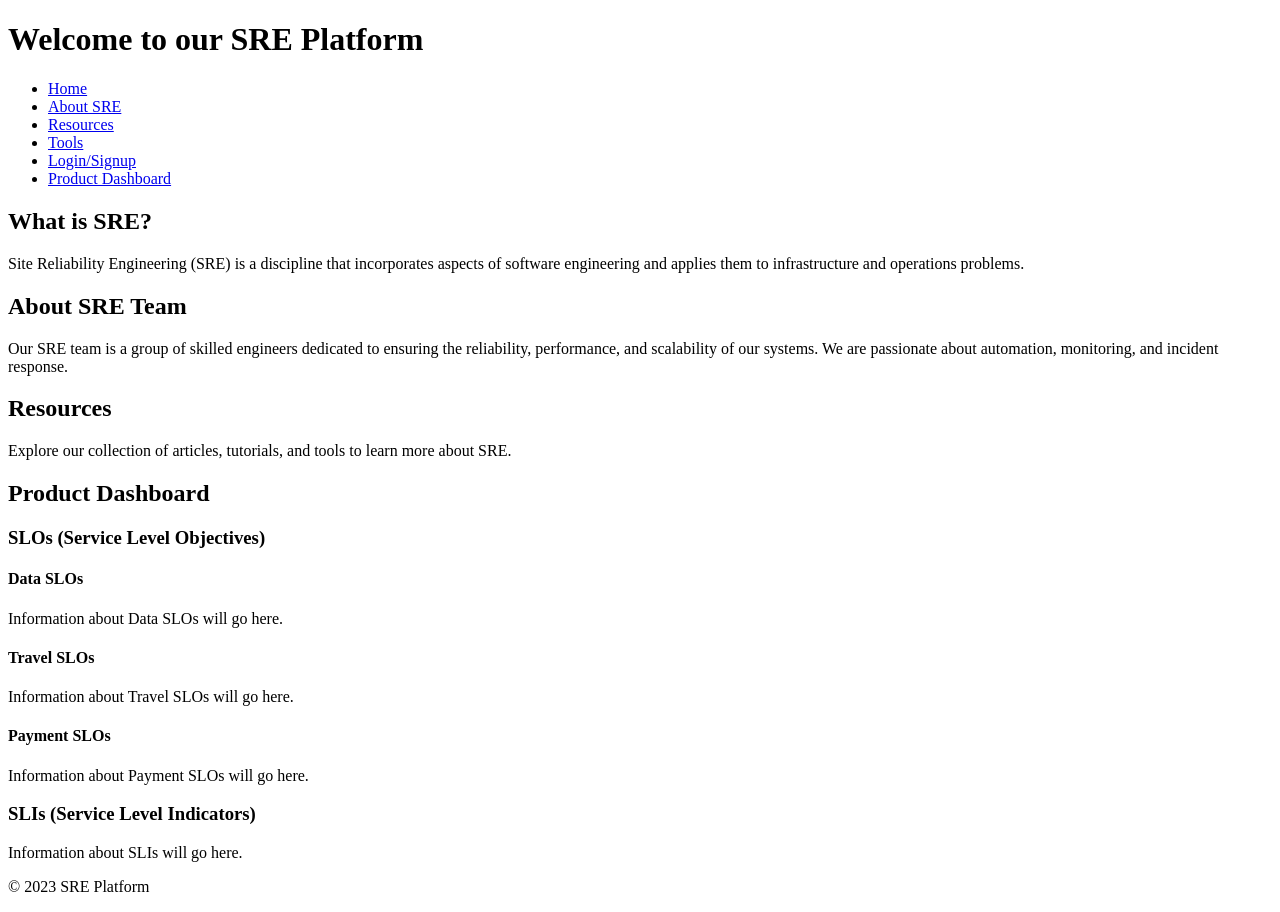
==== Website/index.html @ 282ce7d6 "First commit to website" ====
<!DOCTYPE html>
<html>
<head>
  <title>SRE Platform</title>
  <link rel="stylesheet" href="style.css"> </head>
<body>
  <header>
    <h1>Welcome to our SRE Platform</h1>
    <nav>
      <ul>
        <li><a href="#">Home</a></li>
        <li><a href="#">About SRE</a></li>
        <li><a href="#">Resources</a></li>
        <li><a href="#">Tools</a></li>
        <li><a href="#">Login/Signup</a></li>
	<li><a href="#dashboard">Product Dashboard</a></li>
      </ul>
    </nav>
  </header>
<main>
  <section id="intro">
    <h2>What is SRE?</h2>
    <p>Site Reliability Engineering (SRE) is a discipline that incorporates aspects of software engineering and applies them to infrastructure and operations problems. </p>
    <section id="about-sre"> 
    <h2>About SRE Team</h2> 
    <p>Our SRE team is a group of skilled engineers dedicated to ensuring the reliability, performance, and scalability of our systems. We are passionate about automation, monitoring, and incident response. </p> 
  </section>
  <section id="resources">
    <h2>Resources</h2>
    <p>Explore our collection of articles, tutorials, and tools to learn more about SRE.</p>
  </section>
  <section id="dashboard">
    <h2>Product Dashboard</h2>
    
  <h3>SLOs (Service Level Objectives)</h3>

  <section id="data-slo">
    <h4>Data SLOs</h4>
    <p>Information about Data SLOs will go here.</p>
  </section>

  <section id="travel-slo">
    <h4>Travel SLOs</h4>
    <p>Information about Travel SLOs will go here.</p>
  </section>

  <section id="payment-slo">
    <h4>Payment SLOs</h4>
    <p>Information about Payment SLOs will go here.</p>
  </section>

  <h3>SLIs (Service Level Indicators)</h3>
  <p>Information about SLIs will go here.</p> 
</section>
  </section> </main>
  <footer>
    <p>&copy; 2023 SRE Platform</p>
  </footer>
  <script src="script.js"></script> </body>
</html>
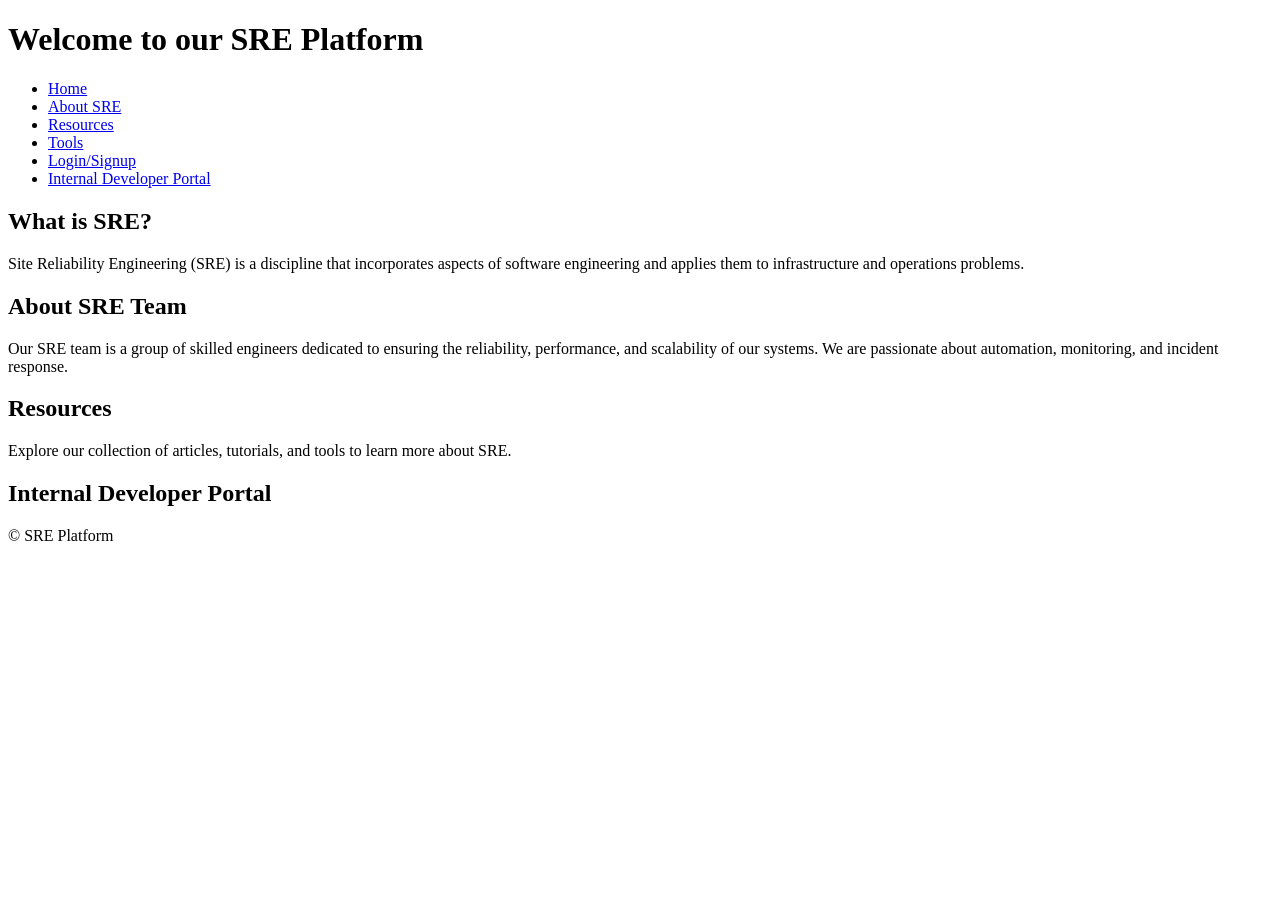
==== commit ab187782: "Added IDP" ====
--- a/Website/index.html
+++ b/Website/index.html
@@ -13,7 +13,7 @@
         <li><a href="#">Resources</a></li>
         <li><a href="#">Tools</a></li>
         <li><a href="#">Login/Signup</a></li>
-	<li><a href="#dashboard">Product Dashboard</a></li>
+	<li><a href="#dashboard">Internal Developer Portal</Portal></a></li>
       </ul>
     </nav>
   </header>
@@ -25,36 +25,17 @@
     <h2>About SRE Team</h2> 
     <p>Our SRE team is a group of skilled engineers dedicated to ensuring the reliability, performance, and scalability of our systems. We are passionate about automation, monitoring, and incident response. </p> 
   </section>
-  <section id="resources">
+  <section id="Resources">
     <h2>Resources</h2>
     <p>Explore our collection of articles, tutorials, and tools to learn more about SRE.</p>
   </section>
   <section id="dashboard">
-    <h2>Product Dashboard</h2>
+    <h2>Internal Developer Portal</h2>
     
-  <h3>SLOs (Service Level Objectives)</h3>
-
-  <section id="data-slo">
-    <h4>Data SLOs</h4>
-    <p>Information about Data SLOs will go here.</p>
-  </section>
-
-  <section id="travel-slo">
-    <h4>Travel SLOs</h4>
-    <p>Information about Travel SLOs will go here.</p>
-  </section>
-
-  <section id="payment-slo">
-    <h4>Payment SLOs</h4>
-    <p>Information about Payment SLOs will go here.</p>
-  </section>
-
-  <h3>SLIs (Service Level Indicators)</h3>
-  <p>Information about SLIs will go here.</p> 
 </section>
   </section> </main>
   <footer>
-    <p>&copy; 2023 SRE Platform</p>
+    <p>&copy; SRE Platform</p>
   </footer>
   <script src="script.js"></script> </body>
 </html>
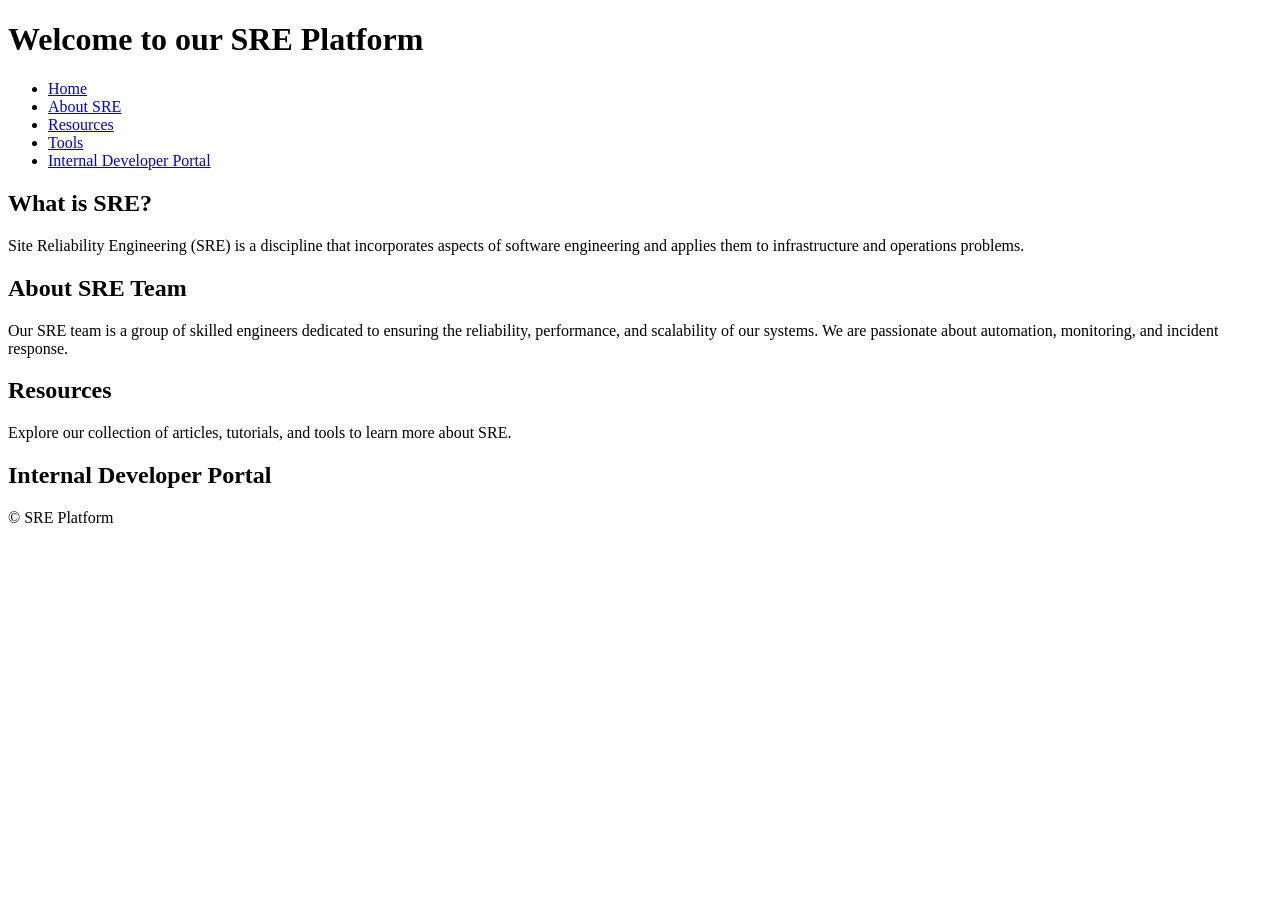
==== commit d0d94fdf: "Removed login" ====
--- a/Website/index.html
+++ b/Website/index.html
@@ -12,8 +12,7 @@
         <li><a href="#">About SRE</a></li>
         <li><a href="#">Resources</a></li>
         <li><a href="#">Tools</a></li>
-        <li><a href="#">Login/Signup</a></li>
-	<li><a href="#dashboard">Internal Developer Portal</Portal></a></li>
+       	<li><a href="#dashboard">Internal Developer Portal</Portal></a></li>
       </ul>
     </nav>
   </header>
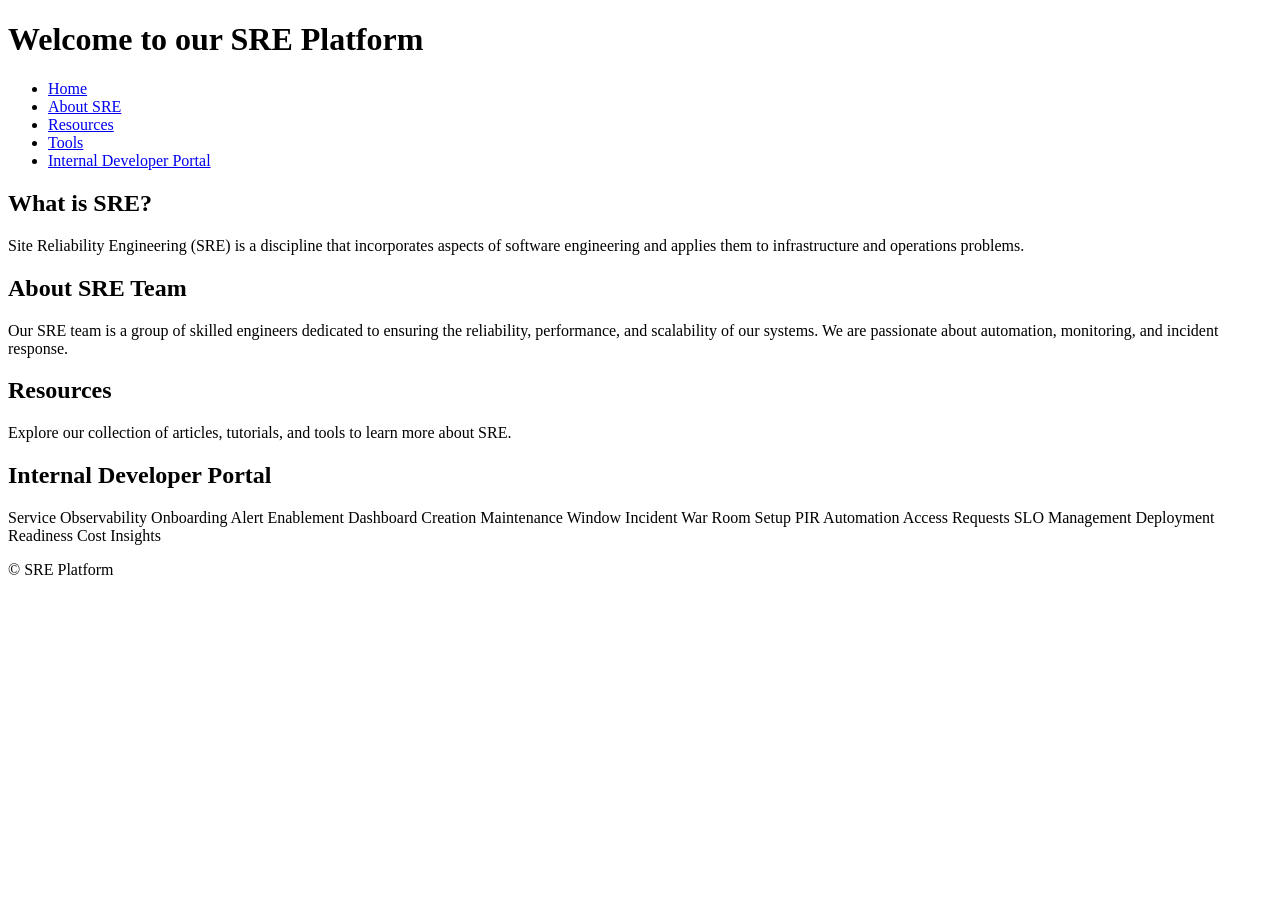
==== commit d347083e: "Added IDP links" ====
--- a/Website/index.html
+++ b/Website/index.html
@@ -30,7 +30,17 @@
   </section>
   <section id="dashboard">
     <h2>Internal Developer Portal</h2>
-    
+    <p>
+Service Observability Onboarding
+Alert Enablement
+Dashboard Creation
+Maintenance Window
+Incident War Room Setup
+PIR Automation
+Access Requests
+SLO Management
+Deployment Readiness
+Cost Insights</p>
 </section>
   </section> </main>
   <footer>
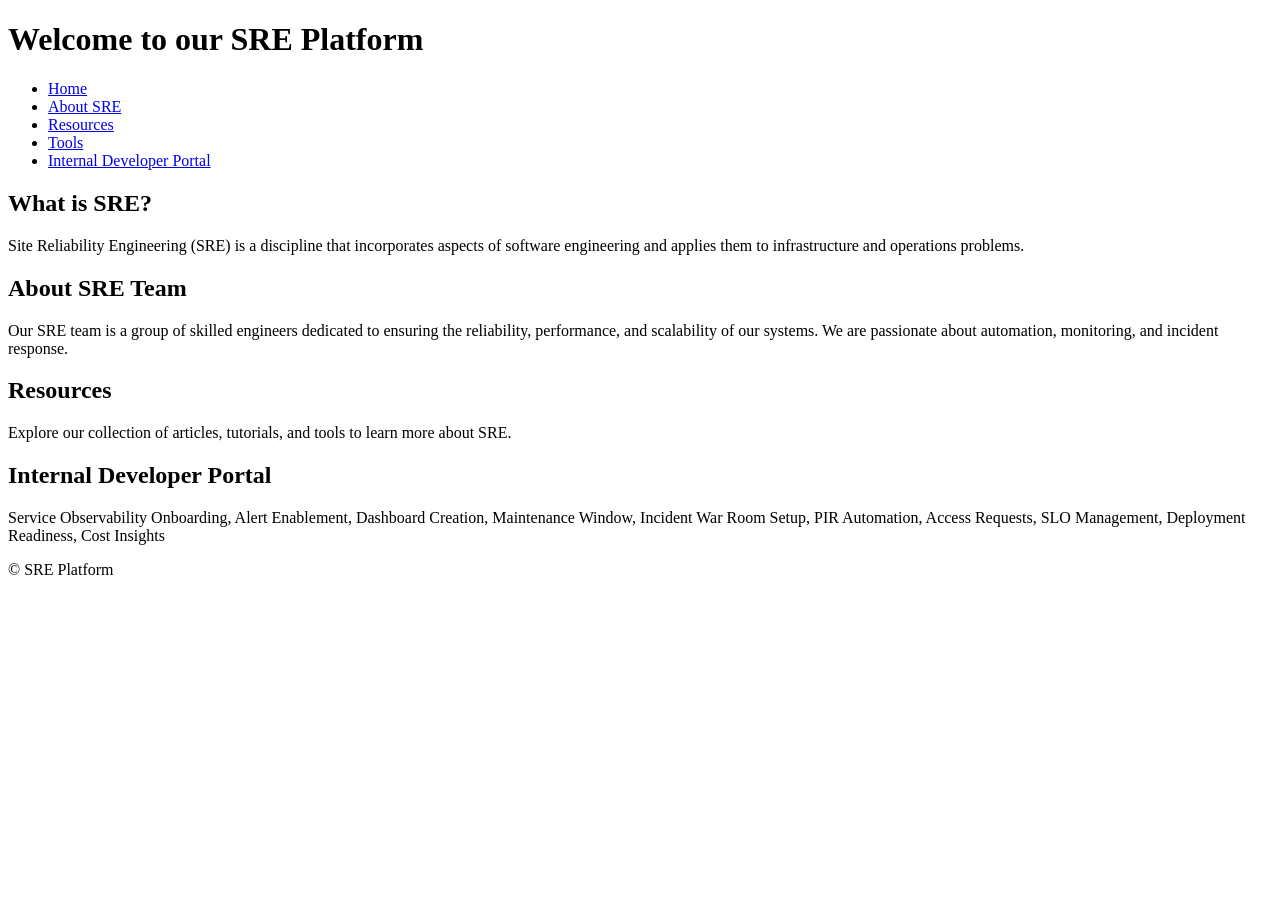
==== commit 2d8c1d78: "Added IDP links" ====
--- a/Website/index.html
+++ b/Website/index.html
@@ -30,17 +30,7 @@
   </section>
   <section id="dashboard">
     <h2>Internal Developer Portal</h2>
-    <p>
-Service Observability Onboarding
-Alert Enablement
-Dashboard Creation
-Maintenance Window
-Incident War Room Setup
-PIR Automation
-Access Requests
-SLO Management
-Deployment Readiness
-Cost Insights</p>
+    <p> Service Observability Onboarding, Alert Enablement, Dashboard Creation, Maintenance Window, Incident War Room Setup, PIR Automation, Access Requests, SLO Management, Deployment Readiness, Cost Insights</p>
 </section>
   </section> </main>
   <footer>
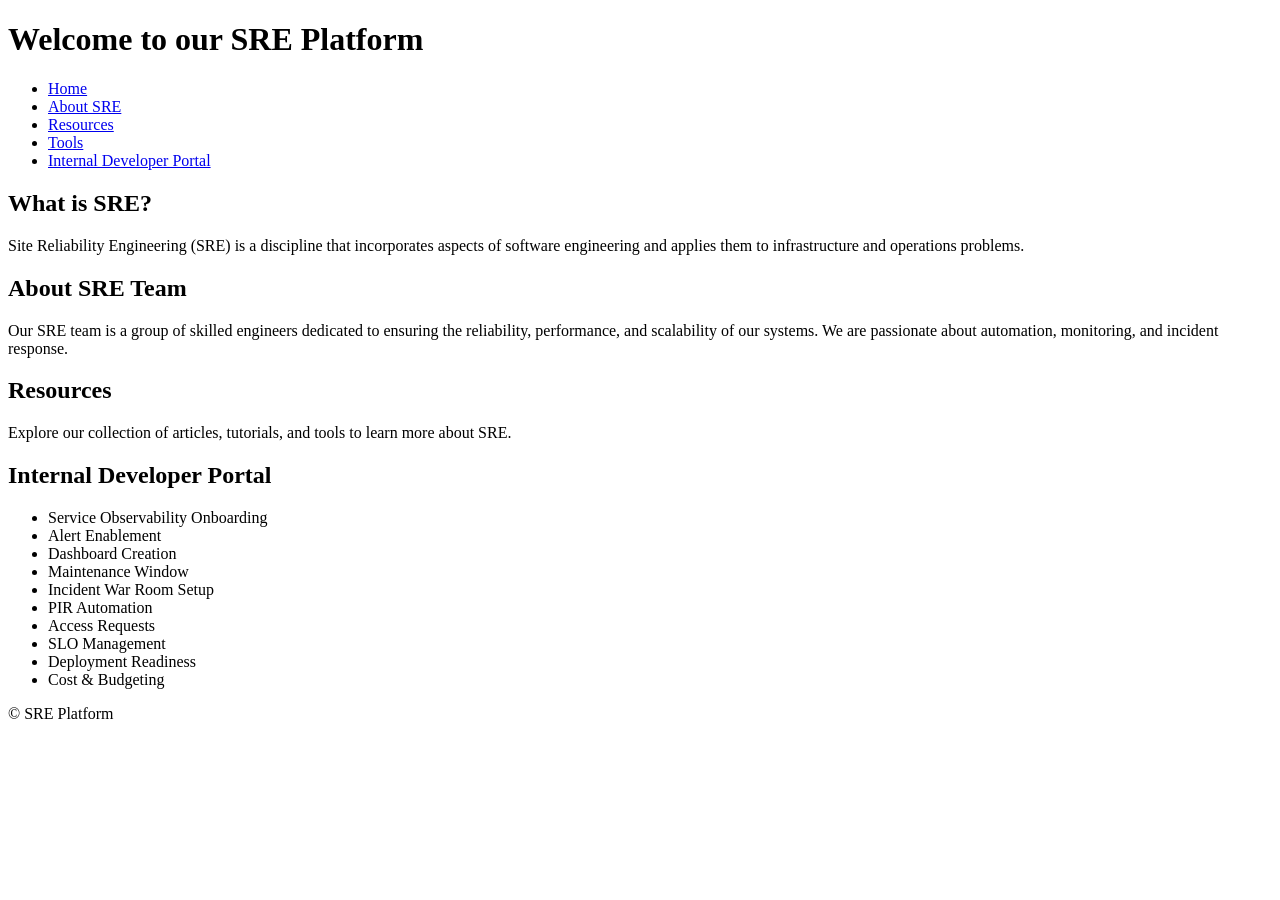
==== commit fd6e6084: "Added IDP links" ====
--- a/Website/index.html
+++ b/Website/index.html
@@ -1,8 +1,10 @@
 <!DOCTYPE html>
 <html>
 <head>
+  <meta charset="utf-8">
   <title>SRE Platform</title>
-  <link rel="stylesheet" href="style.css"> </head>
+  <link rel="stylesheet" href="style.css">
+</head>
 <body>
   <header>
     <h1>Welcome to our SRE Platform</h1>
@@ -12,29 +14,50 @@
         <li><a href="#">About SRE</a></li>
         <li><a href="#">Resources</a></li>
         <li><a href="#">Tools</a></li>
-       	<li><a href="#dashboard">Internal Developer Portal</Portal></a></li>
+        <li><a href="#dashboard">Internal Developer Portal</a></li>
       </ul>
     </nav>
   </header>
-<main>
-  <section id="intro">
-    <h2>What is SRE?</h2>
-    <p>Site Reliability Engineering (SRE) is a discipline that incorporates aspects of software engineering and applies them to infrastructure and operations problems. </p>
-    <section id="about-sre"> 
-    <h2>About SRE Team</h2> 
-    <p>Our SRE team is a group of skilled engineers dedicated to ensuring the reliability, performance, and scalability of our systems. We are passionate about automation, monitoring, and incident response. </p> 
-  </section>
-  <section id="Resources">
-    <h2>Resources</h2>
-    <p>Explore our collection of articles, tutorials, and tools to learn more about SRE.</p>
-  </section>
-  <section id="dashboard">
-    <h2>Internal Developer Portal</h2>
-    <p> Service Observability Onboarding, Alert Enablement, Dashboard Creation, Maintenance Window, Incident War Room Setup, PIR Automation, Access Requests, SLO Management, Deployment Readiness, Cost Insights</p>
-</section>
-  </section> </main>
+
+  <main>
+    <section id="intro">
+      <h2>What is SRE?</h2>
+      <p>Site Reliability Engineering (SRE) is a discipline that incorporates aspects of software engineering and applies them to infrastructure and operations problems.</p>
+    </section>
+
+    <section id="about-sre">
+      <h2>About SRE Team</h2>
+      <p>Our SRE team is a group of skilled engineers dedicated to ensuring the reliability, performance, and scalability of our systems. We are passionate about automation, monitoring, and incident response.</p>
+    </section>
+
+    <section id="resources">
+      <h2>Resources</h2>
+      <p>Explore our collection of articles, tutorials, and tools to learn more about SRE.</p>
+    </section>
+
+    <section id="dashboard">
+      <h2>Internal Developer Portal</h2>
+
+      <!-- Use a semantic list so each item appears on its own line -->
+      <ul class="portal-items">
+        <li>Service Observability Onboarding</li>
+        <li>Alert Enablement</li>
+        <li>Dashboard Creation</li>
+        <li>Maintenance Window</li>
+        <li>Incident War Room Setup</li>
+        <li>PIR Automation</li>
+        <li>Access Requests</li>
+        <li>SLO Management</li>
+        <li>Deployment Readiness</li>
+        <li>Cost &amp; Budgeting</li>
+      </ul>
+    </section>
+  </main>
+
   <footer>
     <p>&copy; SRE Platform</p>
   </footer>
-  <script src="script.js"></script> </body>
+
+  <script src="script.js"></script>
+</body>
 </html>
